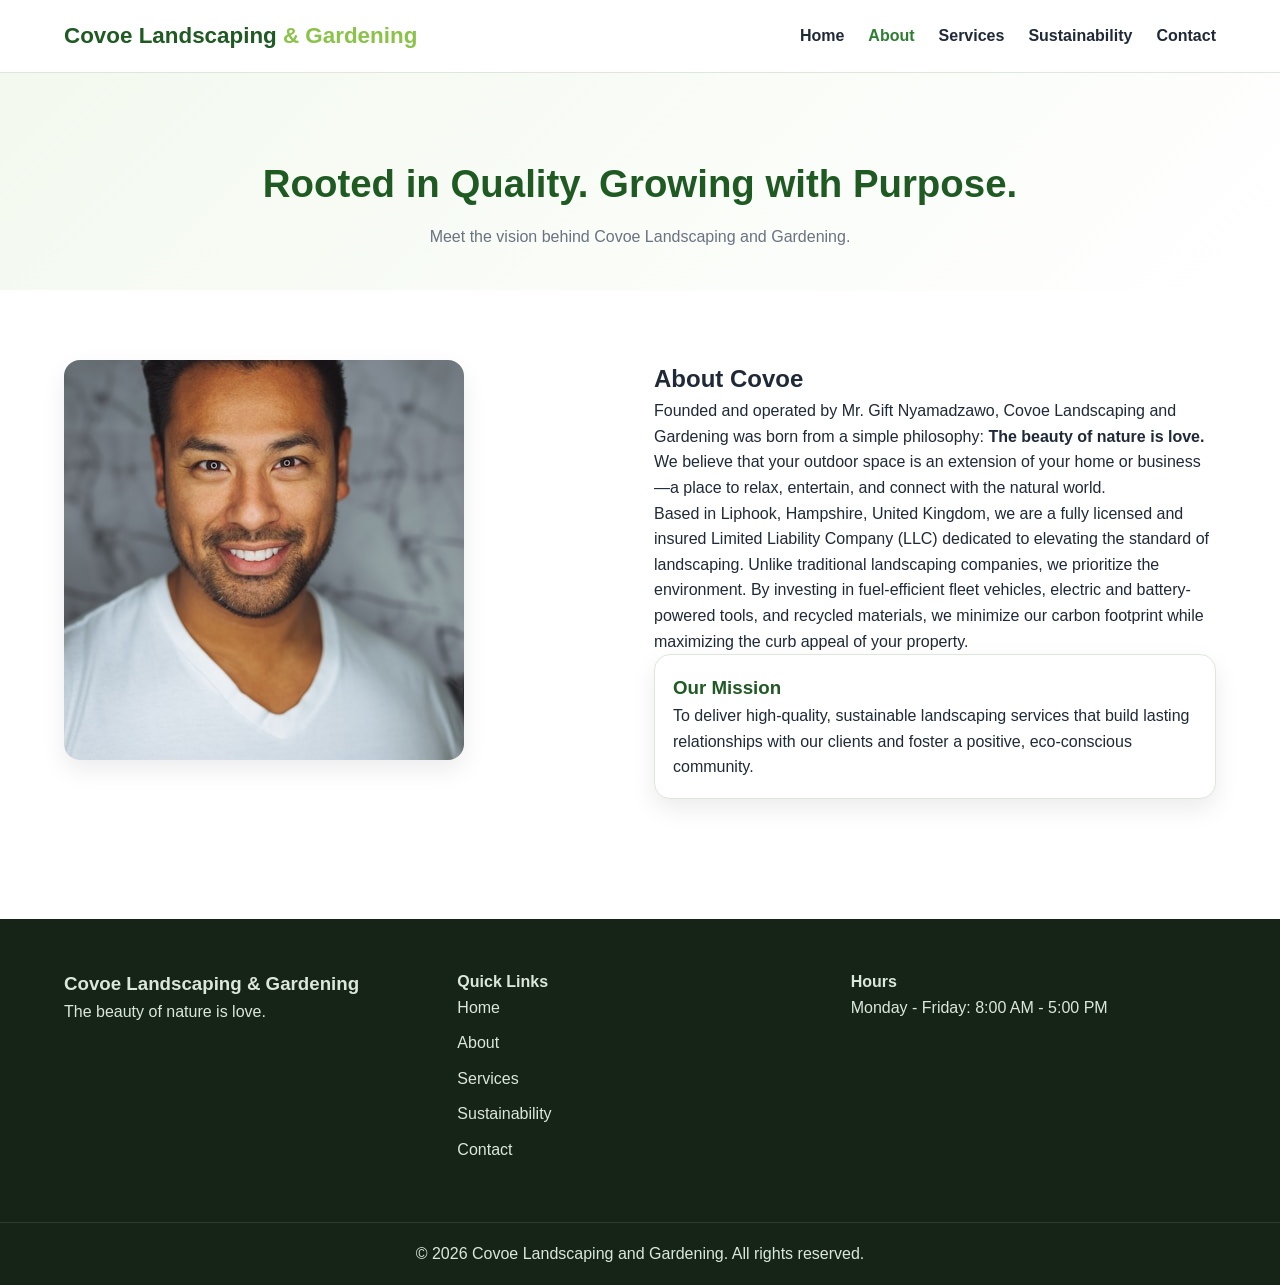
==== about.html @ 763a0f54 "Add full website with business details, images, and maps - Add founder name: Gift Nyamadzawo - Add p" ====
<!DOCTYPE html>
<html lang="en">
<head>
  <meta charset="UTF-8" />
  <meta name="viewport" content="width=device-width, initial-scale=1.0" />
  <meta name="description" content="Learn about Covoe Landscaping and Gardening, founded by Mr. Gift Nyamadzawo." />
  <title>About Us | Covoe Landscaping and Gardening</title>
  <link rel="stylesheet" href="css/style.css" />
</head>
<body>
  <header class="site-header">
    <div class="container nav-container">
      <a href="index.html" class="logo">Covoe Landscaping <span>& Gardening</span></a>
      <button class="menu-toggle" id="menu-toggle" aria-label="Toggle Menu">☰</button>
      <nav class="nav" id="nav">
        <ul>
          <li><a href="index.html">Home</a></li>
          <li><a href="about.html" class="active">About</a></li>
          <li><a href="services.html">Services</a></li>
          <li><a href="sustainability.html">Sustainability</a></li>
          <li><a href="contact.html">Contact</a></li>
        </ul>
      </nav>
    </div>
  </header>

  <main>
    <section class="page-banner">
      <div class="container">
        <h1>Rooted in Quality. Growing with Purpose.</h1>
        <p>Meet the vision behind Covoe Landscaping and Gardening.</p>
      </div>
    </section>

    <section class="section">
      <div class="container two-column">
        <div>
          <img src="images/founder-placeholder.jpg" alt="Founder portrait placeholder" class="rounded-image" />
        </div>
        <div>
          <h2>About Covoe</h2>
          <p>
            Founded and operated by Mr. Gift Nyamadzawo, Covoe Landscaping and Gardening
            was born from a simple philosophy: <strong>The beauty of nature is love.</strong>
            We believe that your outdoor space is an extension of your home or business—a
            place to relax, entertain, and connect with the natural world.
          </p>
          <p>
            Based in Liphook, Hampshire, United Kingdom, we are a fully licensed and insured Limited Liability
            Company (LLC) dedicated to elevating the standard of landscaping. Unlike
            traditional landscaping companies, we prioritize the environment. By investing
            in fuel-efficient fleet vehicles, electric and battery-powered tools, and
            recycled materials, we minimize our carbon footprint while maximizing the curb
            appeal of your property.
          </p>
          <div class="mission-box">
            <h3>Our Mission</h3>
            <p>
              To deliver high-quality, sustainable landscaping services that build lasting
              relationships with our clients and foster a positive, eco-conscious community.
            </p>
          </div>
        </div>
      </div>
    </section>
  </main>

  <footer class="site-footer">
    <div class="container footer-grid">
      <div>
        <h3>Covoe Landscaping & Gardening</h3>
        <p>The beauty of nature is love.</p>
      </div>
      <div>
        <h4>Quick Links</h4>
        <ul class="footer-links">
          <li><a href="index.html">Home</a></li>
          <li><a href="about.html">About</a></li>
          <li><a href="services.html">Services</a></li>
          <li><a href="sustainability.html">Sustainability</a></li>
          <li><a href="contact.html">Contact</a></li>
        </ul>
      </div>
      <div>
        <h4>Hours</h4>
        <ul class="footer-links">
          <li>Monday - Friday: 8:00 AM - 5:00 PM</li>
        </ul>
      </div>
    </div>
    <div class="footer-bottom">
      <p>&copy; 2026 Covoe Landscaping and Gardening. All rights reserved.</p>
    </div>
  </footer>

  <script src="js/script.js"></script>
</body>
</html>
---- css/style.css ----
:root {
  --primary: #2e7d32;
  --primary-dark: #1f5a23;
  --secondary: #8bc34a;
  --accent: #5d4037;
  --light: #f7fbf5;
  --white: #ffffff;
  --text: #1f2937;
  --muted: #6b7280;
  --border: #dfe7dd;
  --shadow: 0 10px 25px rgba(0, 0, 0, 0.08);
  --radius: 16px;
  --max-width: 1200px;
  --transition: 0.3s ease;
}

* {
  margin: 0;
  padding: 0;
  box-sizing: border-box;
}

html {
  scroll-behavior: smooth;
}

body {
  font-family: Arial, Helvetica, sans-serif;
  color: var(--text);
  background: var(--white);
  line-height: 1.6;
}

img {
  max-width: 100%;
  display: block;
}

a {
  text-decoration: none;
  color: inherit;
}

ul {
  list-style: none;
}

.container {
  width: 90%;
  max-width: var(--max-width);
  margin: 0 auto;
}

.site-header {
  position: sticky;
  top: 0;
  z-index: 1000;
  background: rgba(255, 255, 255, 0.96);
  border-bottom: 1px solid var(--border);
  backdrop-filter: blur(8px);
}

.nav-container {
  display: flex;
  justify-content: space-between;
  align-items: center;
  padding: 18px 0;
}

.logo {
  font-size: 1.4rem;
  font-weight: 800;
  color: var(--primary-dark);
}

.logo span {
  color: var(--secondary);
}

.nav ul {
  display: flex;
  gap: 24px;
  align-items: center;
}

.nav a {
  color: var(--text);
  font-weight: 600;
  transition: var(--transition);
}

.nav a:hover,
.nav a.active {
  color: var(--primary);
}

.menu-toggle {
  display: none;
  font-size: 1.8rem;
  background: none;
  border: none;
  cursor: pointer;
}

.hero {
  background: linear-gradient(135deg, #eef7ea, #f7fbf5);
  padding: 70px 0;
}

.hero-content {
  display: grid;
  grid-template-columns: 1.1fr 1fr;
  gap: 40px;
  align-items: center;
}

.hero-text h1 {
  font-size: 3rem;
  line-height: 1.1;
  margin-bottom: 20px;
  color: var(--primary-dark);
}

.subheadline {
  font-size: 1.1rem;
  color: var(--muted);
  margin-bottom: 16px;
}

.tagline {
  font-style: italic;
  color: var(--accent);
  margin-bottom: 24px;
}

.hero-image img,
.rounded-image,
.wide-banner-image,
.feature-card img,
.service-detail-card img {
  border-radius: var(--radius);
  box-shadow: var(--shadow);
  object-fit: cover;
}

.wide-banner-image {
  width: 100%;
  max-height: 420px;
}

.section {
  padding: 70px 0;
}

.section-light {
  background: var(--light);
}

.section-title {
  text-align: center;
  margin-bottom: 40px;
}

.section-title h2 {
  font-size: 2rem;
  color: var(--primary-dark);
  margin-bottom: 10px;
}

.section-title p {
  color: var(--muted);
}

.feature-grid,
.services-grid,
.service-detail-grid,
.footer-grid,
.contact-grid,
.two-column {
  display: grid;
  gap: 28px;
}

.feature-grid {
  grid-template-columns: repeat(3, 1fr);
}

.feature-card,
.service-box,
.service-detail-card,
.info-card,
.contact-info-box,
.mission-box {
  background: var(--white);
  border: 1px solid var(--border);
  border-radius: var(--radius);
  box-shadow: var(--shadow);
}

.feature-card {
  overflow: hidden;
}

.feature-card img {
  width: 100%;
  height: 220px;
}

.feature-card h3,
.service-detail-card h2,
.info-card h3,
.contact-info-box h3,
.mission-box h3 {
  color: var(--primary-dark);
}

.feature-card h3,
.feature-card p,
.service-detail-card h2,
.service-detail-card p,
.info-card,
.contact-info-box,
.mission-box {
  padding: 18px;
}

.services-grid {
  grid-template-columns: repeat(4, 1fr);
}

.service-box {
  padding: 30px 20px;
  text-align: center;
  transition: transform var(--transition);
}

.service-box:hover {
  transform: translateY(-6px);
}

.icon-circle {
  width: 70px;
  height: 70px;
  margin: 0 auto 16px;
  border-radius: 50%;
  display: grid;
  place-items: center;
  background: #e8f5e9;
  font-size: 1.8rem;
}

.page-banner {
  padding: 80px 0 40px;
  background: linear-gradient(135deg, #f3f9ef, #ffffff);
  text-align: center;
}

.page-banner h1 {
  color: var(--primary-dark);
  font-size: 2.4rem;
  margin-bottom: 10px;
}

.page-banner p {
  color: var(--muted);
}

.two-column {
  grid-template-columns: 1fr 1fr;
  align-items: start;
}

.service-detail-grid {
  grid-template-columns: repeat(2, 1fr);
}

.service-detail-card {
  overflow: hidden;
}

.service-detail-card img {
  width: 100%;
  height: 240px;
}

.info-card {
  margin-top: 18px;
}

.center {
  text-align: center;
  margin-top: 32px;
}

.btn {
  display: inline-block;
  padding: 14px 26px;
  border-radius: 999px;
  font-weight: 700;
  transition: var(--transition);
  border: none;
  cursor: pointer;
}

.btn-primary {
  background: var(--primary);
  color: var(--white);
}

.btn-primary:hover {
  background: var(--primary-dark);
}

.btn-secondary {
  background: var(--accent);
  color: var(--white);
}

.btn-secondary:hover {
  background: #4a3028;
}

.contact-grid {
  grid-template-columns: 1fr 1fr;
  align-items: start;
}

.map-container {
  border-radius: var(--radius);
  box-shadow: var(--shadow);
  overflow: hidden;
  margin-bottom: 20px;
}

.map-container iframe {
  border-radius: var(--radius);
}

.contact-form {
  background: var(--white);
  padding: 28px;
  border-radius: var(--radius);
  box-shadow: var(--shadow);
  border: 1px solid var(--border);
}

.form-group {
  margin-bottom: 18px;
}

.form-group label {
  display: block;
  font-weight: 700;
  margin-bottom: 8px;
}

.form-group input,
.form-group select,
.form-group textarea {
  width: 100%;
  padding: 14px;
  border: 1px solid #cfd8cc;
  border-radius: 12px;
  font-size: 1rem;
}

.form-group input:focus,
.form-group select:focus,
.form-group textarea:focus {
  border-color: var(--primary);
  outline: none;
}

.error-message {
  display: block;
  color: #c62828;
  margin-top: 6px;
  font-size: 0.9rem;
}

.form-status {
  margin-top: 15px;
  font-weight: bold;
}

.site-footer {
  background: #152417;
  color: #dce7dc;
  margin-top: 50px;
}

.footer-grid {
  grid-template-columns: repeat(3, 1fr);
  padding: 50px 0;
}

.footer-links li {
  margin-bottom: 10px;
}

.footer-links a:hover {
  color: var(--secondary);
}

.footer-bottom {
  text-align: center;
  padding: 18px 0;
  border-top: 1px solid rgba(255, 255, 255, 0.1);
}

@media (max-width: 992px) {
  .hero-content,
  .feature-grid,
  .services-grid,
  .service-detail-grid,
  .footer-grid,
  .contact-grid,
  .two-column {
    grid-template-columns: 1fr 1fr;
  }

  .services-grid {
    grid-template-columns: repeat(2, 1fr);
  }
}

@media (max-width: 768px) {
  .menu-toggle {
    display: block;
  }

  .nav {
    position: absolute;
    top: 72px;
    right: 5%;
    width: 260px;
    background: var(--white);
    border-radius: 12px;
    box-shadow: var(--shadow);
    border: 1px solid var(--border);
    display: none;
  }

  .nav.open {
    display: block;
  }

  .nav ul {
    flex-direction: column;
    padding: 16px;
    gap: 16px;
  }

  .hero-content,
  .feature-grid,
  .services-grid,
  .service-detail-grid,
  .footer-grid,
  .contact-grid,
  .two-column {
    grid-template-columns: 1fr;
  }

  .hero-text h1 {
    font-size: 2.2rem;
  }

  .page-banner h1 {
    font-size: 1.9rem;
  }
}
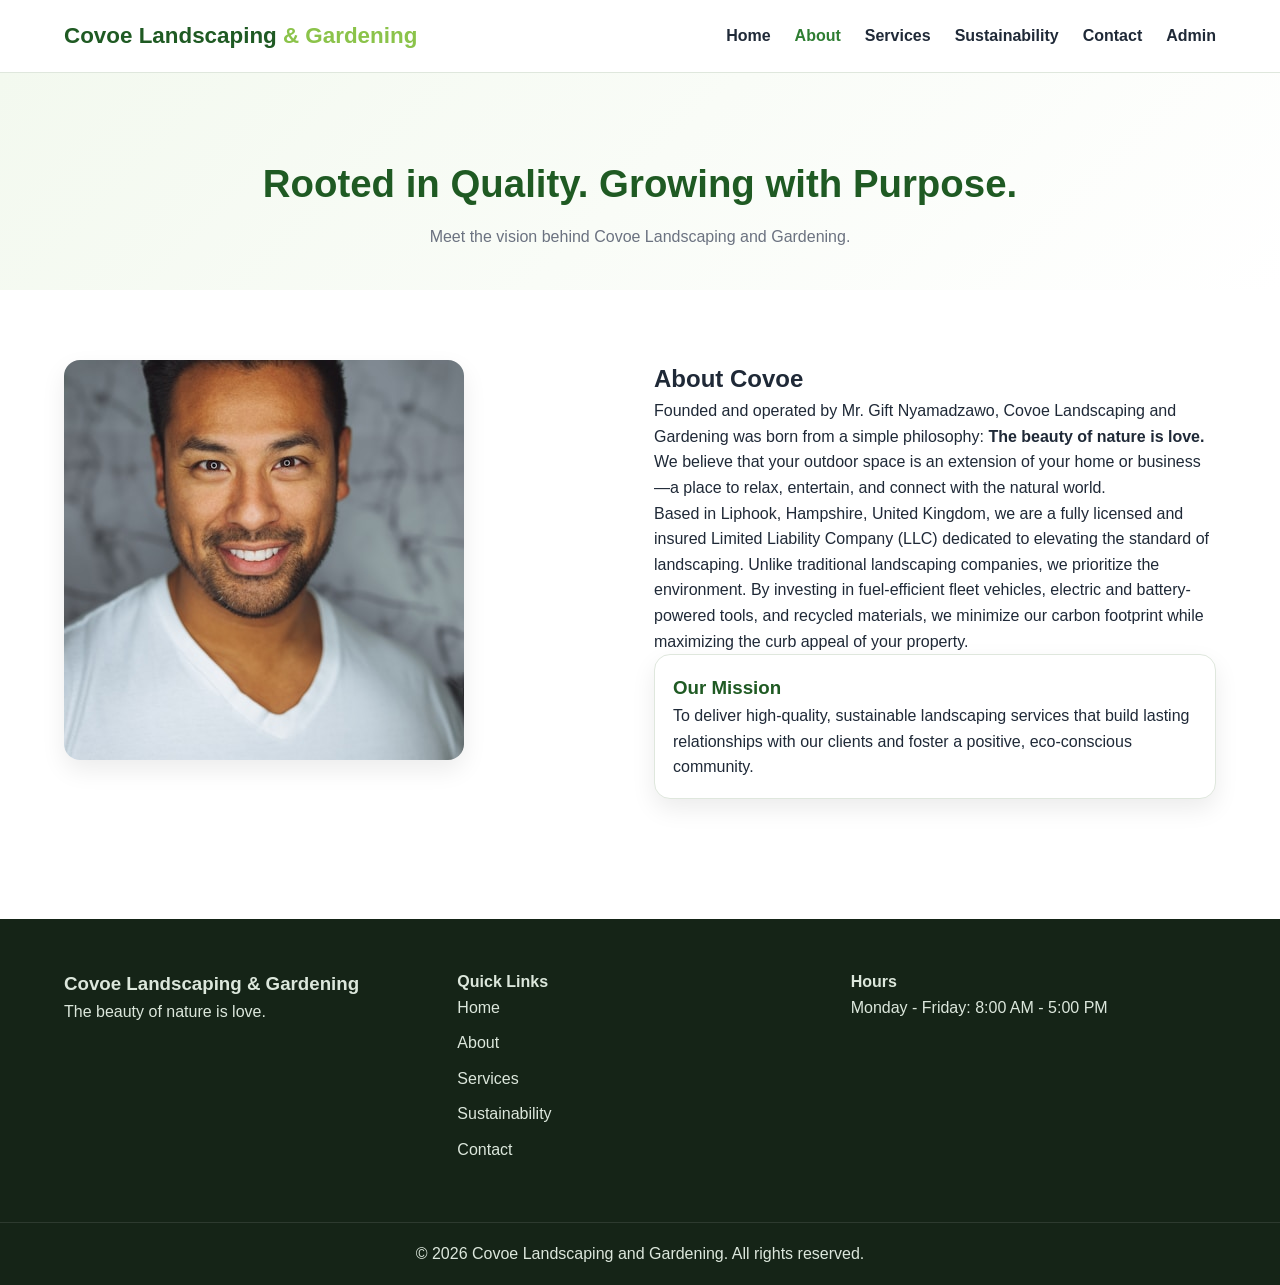
==== commit 63665a6a: "Add Image Management Admin Panel - Create admin.html with interactive image upload interface - Add d" ====
--- a/about.html
+++ b/about.html
@@ -19,6 +19,7 @@
           <li><a href="services.html">Services</a></li>
           <li><a href="sustainability.html">Sustainability</a></li>
           <li><a href="contact.html">Contact</a></li>
+          <li><a href="admin.html">Admin</a></li>
         </ul>
       </nav>
     </div>
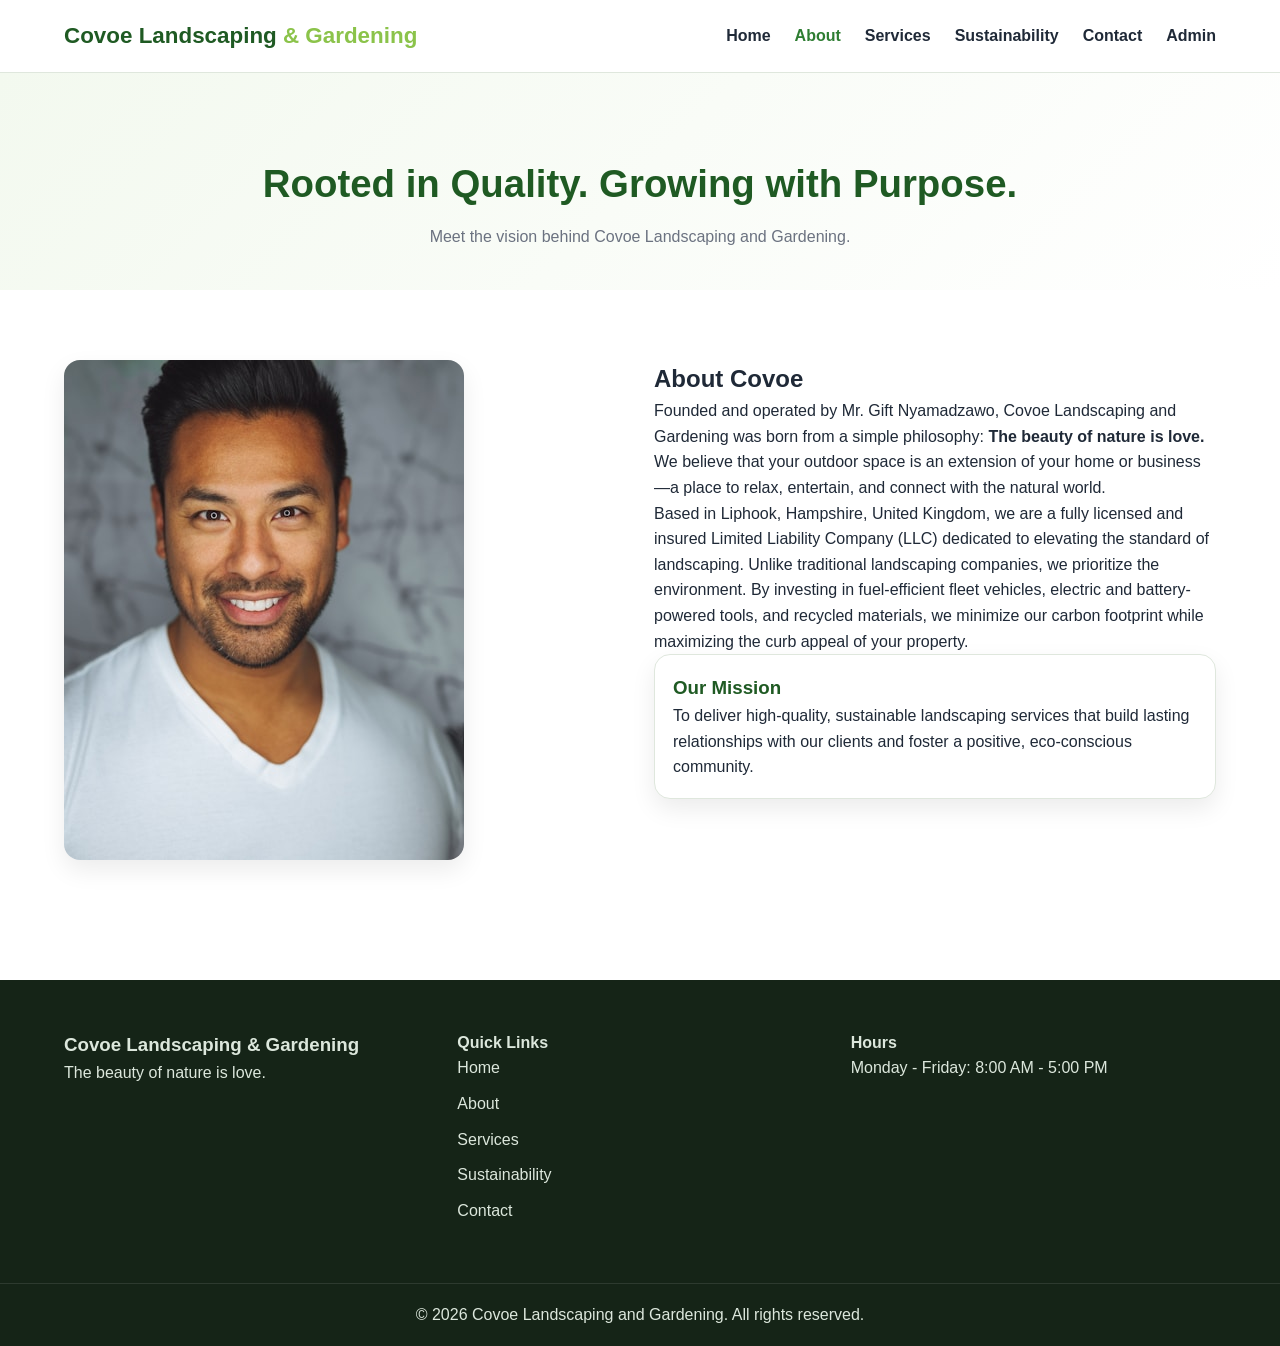
==== commit add4bccd: "Add Google Search Console verification meta tags ✅ Google Search Console ready: - Added verification" ====
--- a/about.html
+++ b/about.html
@@ -4,6 +4,7 @@
   <meta charset="UTF-8" />
   <meta name="viewport" content="width=device-width, initial-scale=1.0" />
   <meta name="description" content="Learn about Covoe Landscaping and Gardening, founded by Mr. Gift Nyamadzawo." />
+  <meta name="google-site-verification" content="add_your_google_verification_code_here" />
   <title>About Us | Covoe Landscaping and Gardening</title>
   <link rel="stylesheet" href="css/style.css" />
 </head>
